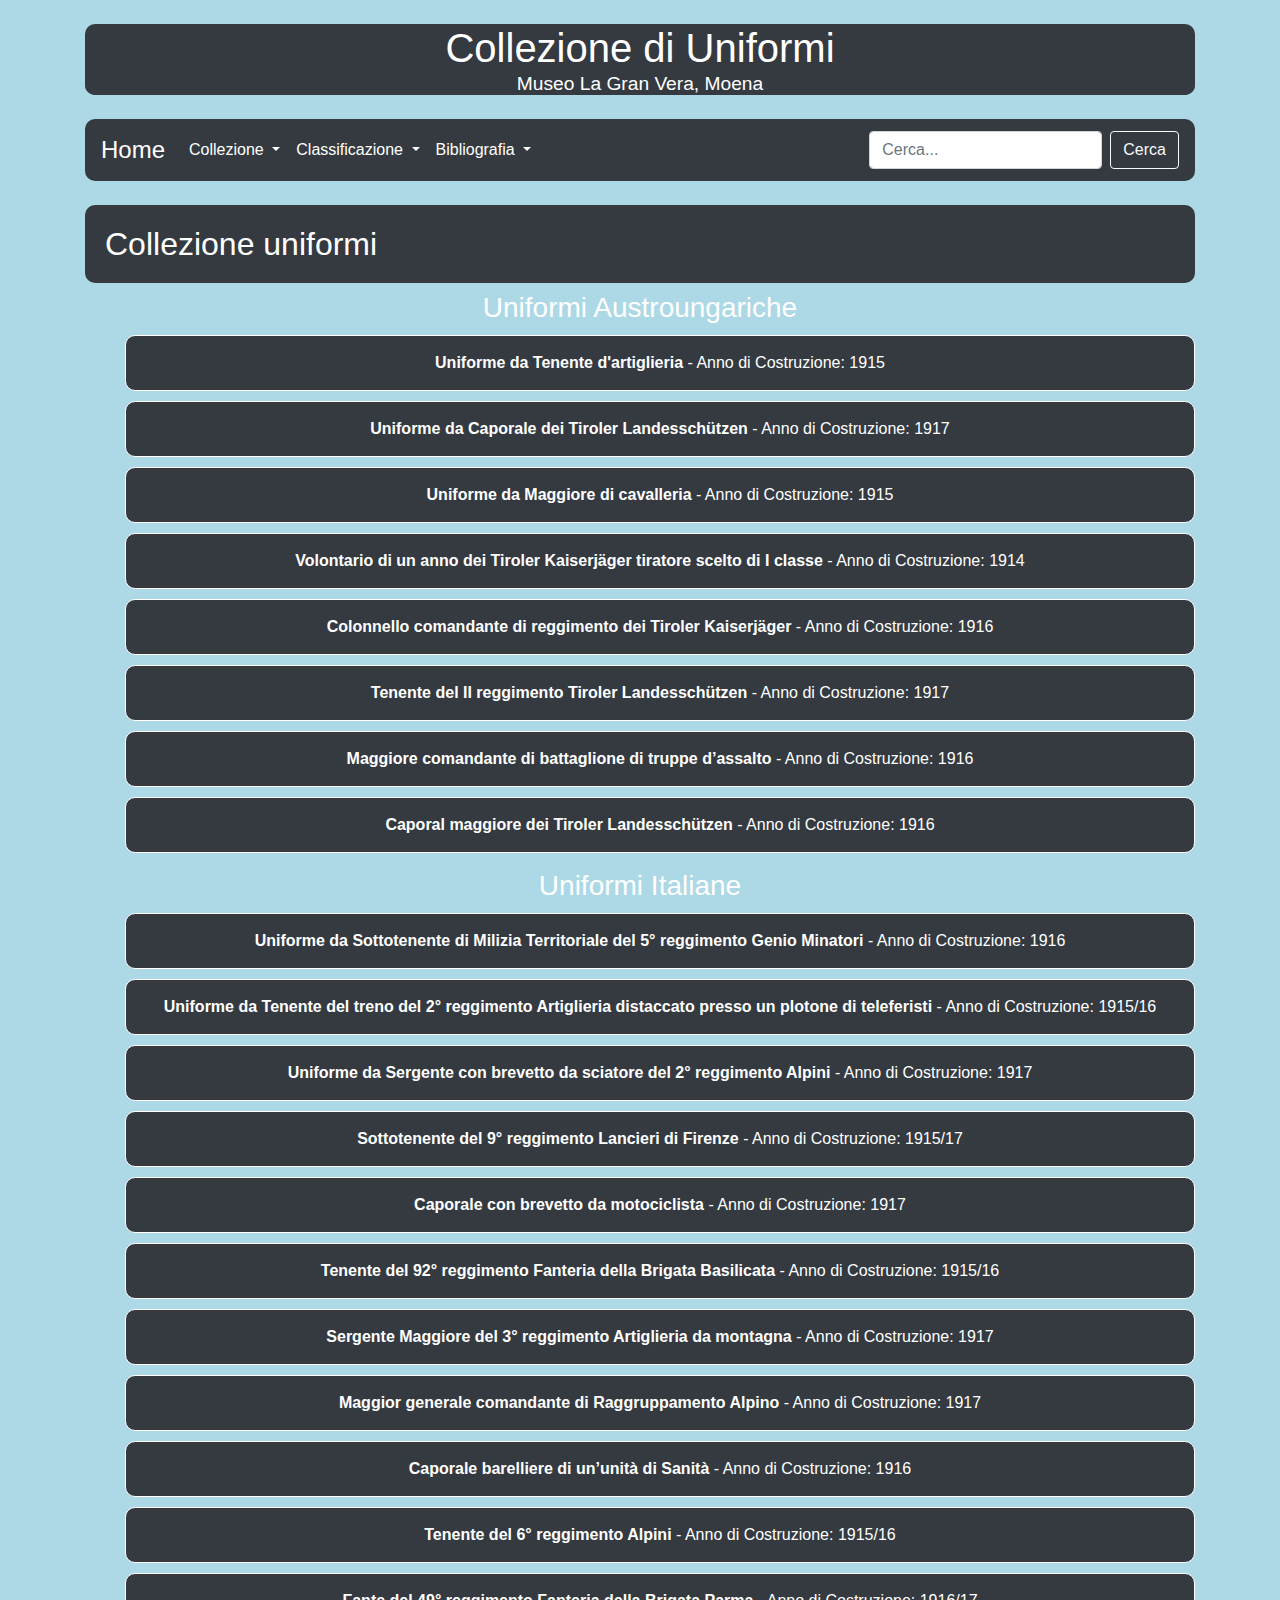
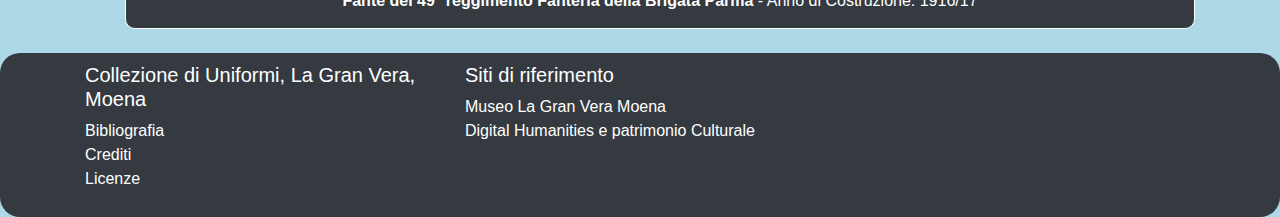
==== CollezioneGeneraleV1.html @ 40ce4dde "Update CollezioneGeneraleV1.html" ====
<CollezioneGeneraleV1 html>
<html lang="it">
<head>
    <meta charset="UTF-8">
    <meta name="viewport" content="width=device-width, initial-scale=1.0">
    <title>Collezione di Uniformi, Museo La Gran Vera, Moena</title>

    <!-- Dublin Core Metadata -->
    <meta name="DC.Title" content="Collezione di Uniformi, Museo La Gran Vera, Moena">
    <meta name="DC.Creator" content="Andrea Fava">
    <meta name="DC.Subject" content="Collezione di uniformi della prima guerra mondiale del museo La Gran Vera di Moena">
    <meta name="DC.Description" content="Sito web dedicato alla collezione di uniformi storiche del Museo La Gran Vera a Moena.">
    <meta name="DC.Publisher" content="Unibo">
    <meta name="DC.Date" content="23/06/2024">
    <meta name="DC.Type" content="Sito web">
    <meta name="DC.Format" content="HTML/CSS/JS">
    <link rel="DC.Identifier" href="https://www.nomedelsitoweb.github.io">
    <meta name="DC.Source" content="Inserisci le risorse utilizzate per la realizzazione del tuo sito web">
    <meta name="DC.Language" content="it">
    <meta name="DC.Relation" content="Archivio La Gran Vera: http://mediateca.ladintal.it/applications/webwork/site_bibliolad/media/booklet/03_ITA/index.html#page/14">
    <link rel="DC.Coverage" href="Italia, Trentino-Alto Adige, Prima Guerra Mondiale">
    <meta name="DC.Rights" content="This work is licensed under CC BY-NC 4.0 ">

    <link rel="stylesheet" href="https://stackpath.bootstrapcdn.com/bootstrap/4.5.2/css/bootstrap.min.css">
    <link rel="stylesheet" href="css/style.css">
</head>
<body>

<div class="container mt-4">
    <h1 class="text-center">Collezione di Uniformi<p class="text-center">Museo La Gran Vera, Moena</p>
</h1>

         <nav class="navbar navbar-expand-lg navbar-dark bg-dark mt-4">
        <a class="navbar-brand" href="index.html">Home</a>
        <button class="navbar-toggler" type="button" data-toggle="collapse" data-target="#navbarSupportedContent"
                aria-controls="navbarSupportedContent" aria-expanded="false" aria-label="Toggle navigation">
            <span class="navbar-toggler-icon"></span>
        </button>

        <div class="collapse navbar-collapse" id="navbarSupportedContent">
            <ul class="navbar-nav mr-auto">
                <li class="nav-item dropdown">
                    <a class="nav-link dropdown-toggle" href="#" id="collezioneDropdown" role="button"
                       data-toggle="dropdown" aria-haspopup="true" aria-expanded="false">
                        Collezione
                    </a>
                    <div class="dropdown-menu" aria-labelledby="collezioneDropdown">
                        <a class="dropdown-item" href="CollezioneGeneraleV1.html ">Uniformi Militari</a>
                    </div>
                </li>
                <li class="nav-item dropdown">
                    <a class="nav-link dropdown-toggle" href="#" id="classificazioneDropdown" role="button"
                       data-toggle="dropdown" aria-haspopup="true" aria-expanded="false">
                        Classificazione
                    </a>
                    <div class="dropdown-menu" aria-labelledby="classificazioneDropdown">
                        <a class="dropdown-item" href="#">Per Paese</a>
                        <a class="dropdown-item" href="#">Per Anno</a>
                        <a class="dropdown-item" href="#">Per Corpo</a>
                    </div>
                </li>
                <li class="nav-item dropdown">
                    <a class="nav-link dropdown-toggle" href="#" id="bibliografiaDropdown" role="button"
                       data-toggle="dropdown" aria-haspopup="true" aria-expanded="false">
                        Bibliografia
                    </a>
                    <div class="dropdown-menu" aria-labelledby="bibliografiaDropdown">
                        <a class="dropdown-item" href="#">Generale</a>
                        <a class="dropdown-item" href="#">Libri</a>
                        <a class="dropdown-item" href="#">Articoli</a>
                    </div>
                </li>
            </ul>
        <!-- Casella di ricerca -->
        <form class="form-inline my-2 my-lg-0">
            <input class="form-control mr-sm-2" type="search" placeholder="Cerca..." aria-label="Search">
            <button class="btn btn-outline-light my-2 my-sm-0" type="submit">Cerca</button>
        </form>
    </div>
</nav>
</div>

<div class="container mt-4">
    <h2>Collezione uniformi</h2>
    <h3>Uniformi Austroungariche</h3>
    <ul>
         <div class="uniform-box">
        <a href="Uniforme1V1.html">
            <strong>Uniforme da Tenente d'artiglieria</strong> - Anno di Costruzione: 1915
        </a>
    </div>
    
    <div class="uniform-box">
        <a href="#">
            <strong>Uniforme da Caporale dei Tiroler Landesschützen</strong> - Anno di Costruzione: 1917
        </a>
    </div>
    
    <div class="uniform-box">
        <a href="#">
            <strong>Uniforme da Maggiore di cavalleria</strong> - Anno di Costruzione: 1915
        </a>
    </div>

    <div class="uniform-box">
            <a href="#">
                <strong>Volontario di un anno dei Tiroler Kaiserjäger tiratore scelto di I classe</strong> - Anno di Costruzione: 1914
            </a>
        </div>

        <div class="uniform-box">
            <a href="#">
                <strong>Colonnello comandante di reggimento dei Tiroler Kaiserjäger</strong> - Anno di Costruzione: 1916
            </a>
        </div>

        <div class="uniform-box">
            <a href="#">
                <strong>Tenente del II reggimento Tiroler Landesschützen</strong> - Anno di Costruzione: 1917
            </a>
        </div>

        <div class="uniform-box">
            <a href="#">
                <strong>Maggiore comandante di battaglione di truppe d’assalto</strong> - Anno di Costruzione: 1916
            </a>
        </div>

        <div class="uniform-box">
            <a href="#">
                <strong>Caporal maggiore dei Tiroler Landesschützen</strong> - Anno di Costruzione: 1916
            </a>
        </div>

    <!-- Aggiungere altre uniformi qui -->
    </ul>
    <h3>Uniformi Italiane</h3>
    <ul>
        <div class="uniform-box">
        <a href="#">
            <strong>Uniforme da Sottotenente di Milizia Territoriale del 5° reggimento Genio Minatori</strong> - Anno di Costruzione: 1916
        </a>
        </div>
        
        <div class="uniform-box">
            <a href="#">
                <strong>Uniforme da Tenente del treno del 2° reggimento Artiglieria distaccato presso un plotone di teleferisti</strong> - Anno di Costruzione: 1915/16
            </a>
        </div>
        
        <div class="uniform-box">
            <a href="#">
                <strong>Uniforme da Sergente con brevetto da sciatore del 2° reggimento Alpini</strong> - Anno di Costruzione: 1917
            </a>
        </div>

        <div class="uniform-box">
            <a href="#">
                <strong>Sottotenente del 9° reggimento Lancieri di Firenze</strong> - Anno di Costruzione: 1915/17
            </a>
        </div>
        
        <div class="uniform-box">
            <a href="#">
                <strong>Caporale con brevetto da motociclista</strong> - Anno di Costruzione: 1917
            </a>
        </div>
        
        <div class="uniform-box">
            <a href="#">
                <strong>Tenente del 92° reggimento Fanteria della Brigata Basilicata</strong> - Anno di Costruzione: 1915/16
            </a>
        </div>

        <div class="uniform-box">
            <a href="#">
                <strong>Sergente Maggiore del 3° reggimento Artiglieria da montagna</strong> - Anno di Costruzione: 1917
            </a>
        </div>

        <div class="uniform-box">
            <a href="#">
                <strong>Maggior generale comandante di Raggruppamento Alpino</strong> - Anno di Costruzione: 1917
            </a>
        </div>

        <div class="uniform-box">
            <a href="#">
                <strong>Caporale barelliere di un’unità di Sanità</strong> - Anno di Costruzione: 1916
            </a>
        </div>

        <div class="uniform-box">
            <a href="#">
                <strong>Tenente del 6° reggimento Alpini </strong> - Anno di Costruzione: 1915/16
            </a>
        </div>

        <div class="uniform-box">
            <a href="#">
                <strong>Fante del 49° reggimento Fanteria della Brigata Parma</strong> - Anno di Costruzione: 1916/17
            </a>
        </div>

    </ul>
</div>

<footer class="footer bg-dark text-white mt-4">
    <div class="container">
        <div class="row">
            <div class="col-md-4">
                <h5>Collezione di Uniformi, La Gran Vera, Moena</h5>
                <ul class="list-unstyled">
                    <li><a href="#">Bibliografia</a></li>
                    <li><a href="#">Crediti</a></li>
                    <li><a href="#">Licenze</li>                    
                </ul>
            </div>
            <div class="col-md-4">
                <h5>Siti di riferimento</h5>
                <ul class="list-unstyled">
                <li><a href="https://www.granvera.it/">Museo La Gran Vera Moena</a></li>
                <li><a href="https://www.unibo.it/it/studiare/dottorati-master-specializzazioni-e-altra-formazione/insegnamenti/insegnamento/2023/423307">Digital Humanities e patrimonio Culturale</li>
            </div>
        </div>
    </div>
</footer>

<script src="https://code.jquery.com/jquery-3.5.1.slim.min.js"></script>
<script src="https://cdn.jsdelivr.net/npm/popper.js@1.16.1/dist/umd/popper.min.js"></script>
<script src="https://stackpath.bootstrapcdn.com/bootstrap/4.5.2/js/bootstrap.min.js"></script>
</body>
</html>
---- css/style.css ----
/* Stile per il body */
body {
    background-color: #add8e6;
    color: #fff;
}

/* Stile per il contenitore principale */
.container {
    text-align: center;
}

/* Stile per il titolo */
h1 {
    font-size: 2.5rem;
    background-color: #343a40;
    border-radius: 10px;
}

/* Stile per il paragrafo */
.text-center p {
    font-size: 1.2rem;
    background-color: #343a40;
    border-radius: 10px;
}

/*stile navbar*/
.navbar {
    border-radius: 10px;
}

/* Stile per le icone di navigazione */
.navbar-dark .navbar-nav .nav-link {
    color: #fff;
}

/* Stile per i dropdown della navbar */
.dropdown-menu {
    background-color: #343a40;
}

/* Stile per gli item dei dropdown */
.dropdown-item {
    color: #fff;
}

/* Stile per il navbar brand */
.navbar-brand {
    font-size: 1.5rem;
}
/* Stile per lo slideshow */
#slideshow {
    margin-top: 20px;
    margin-bottom: 20px; /* Margine sotto lo slideshow */
}

/* Stile per i controlli dello slideshow */
.carousel-control-prev, .carousel-control-next {
    width: auto;
    color: #fff;
}

/* Stile per l'icona dei controlli dello slideshow */
.carousel-control-prev-icon, .carousel-control-next-icon {
    background-color: rgba(0, 0, 0, 0.5);
    border-radius: 5px;
}

/* Stile per le immagini nello slideshow */
.carousel-item img {
    height: 900px;
    max-width: 100%;
    object-fit: cover; /* Mantieni le proporzioni e taglia le immagini per adattarle al contenitore */
}

/* Stile per la casella di testo per l'introduzione */
.introduction-box {
    background-color: #343a40;
    color: #fff;
    padding: 20px;
    border-radius: 10px;
    margin-bottom: 20px; /* Margine sotto la casella di testo */
}
/* Stile per il pulsante dello slideshow */
.btn-primary {
    background-color: #343a40;
    border: 1px solid #fff;
    border-radius: 10px;
}
/*stile per i box dell'elenco delle uniformi */
 .uniform-box {
    background-color: #343a40;
    border: 1px solid #fff;
    padding: 15px;
    margin: 10px 0;
    transition: background-color 0.3s ease;
    border-radius: 10px;
}
.uniform-box:hover {
    background-color: #f0f0f0;
}
.uniform-box a {
    text-decoration: none;
    color: #fff;
}
.uniform-box a:hover {
    text-decoration: underline;
    color: #343a40 ;
}
/*stile per la casella di descrizione dell'uniforme */
.col-md-6 ul, h2 {
    text-align: left;
    background-color: #343a40;
    border-radius: 10px;
    padding: 20px;
}
/*stile per i pulsanti con i file sotto le immagini e descrizioni*/
.button-group {
    margin-top: 20px;
    text-align: center;
}
.button-group .btn {
    margin: 5px;
}
.btn-primary, .btn-secondary, .btn-success {
    background-color: #343a40;
    border-color: #fff;
}
.btn-primary:hover, .btn-secondary:hover, .btn-success:hover {
    background-color: #808080;
    border-color: #fff;
}

/*Stile grafico*/
.chart_div {
    box-align: center;
    width: 700px; 
    height: 500px;
}

/*stile footer */
.footer {
    padding:10px;
    border-radius: 20px;
}
.footer ul, h5 {
    text-align: left;
}
.footer a {
    color: #fff;
}
.footer a:hover {
    color: #add8e6;
}
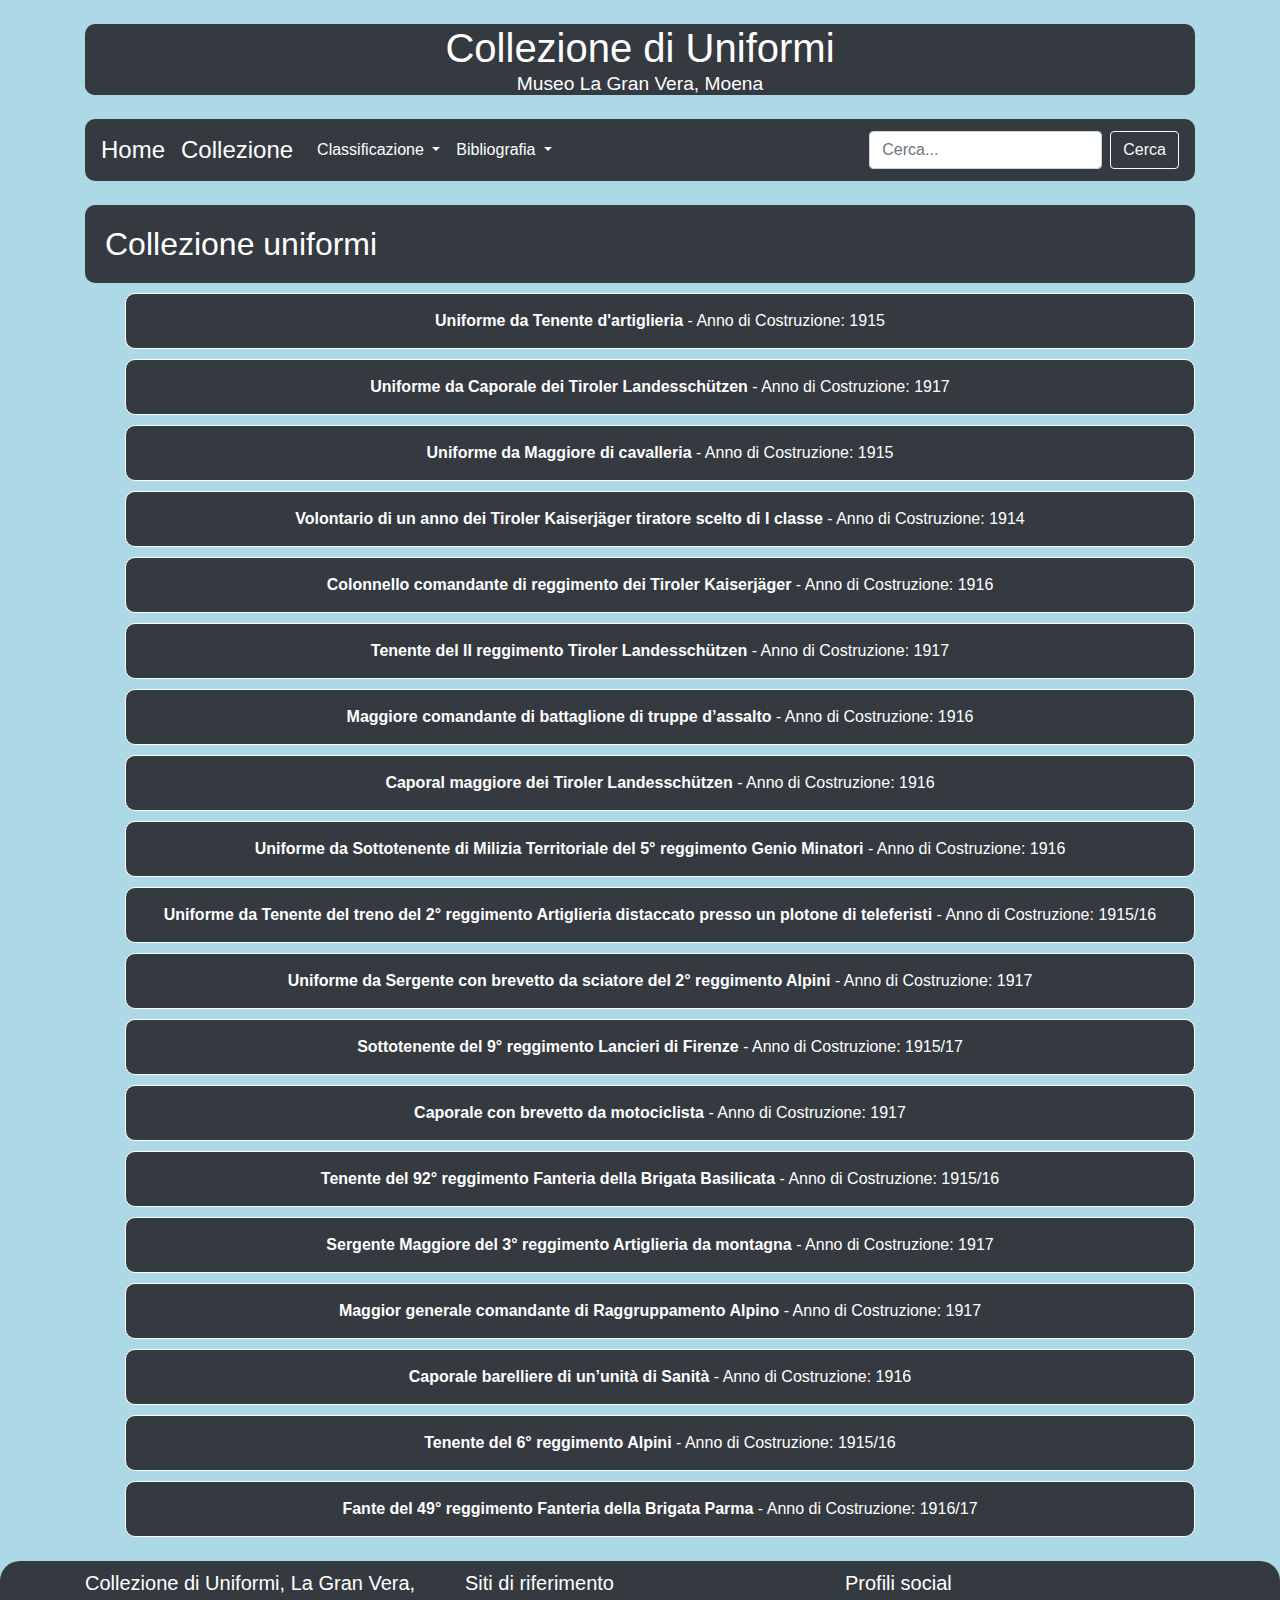
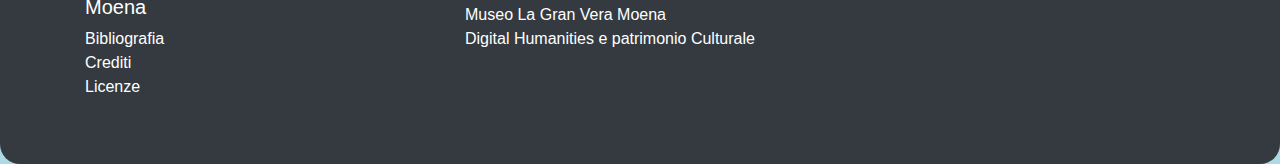
==== commit a579ccc6: "Update CollezioneGeneraleV1.html" ====
--- a/CollezioneGeneraleV1.html
+++ b/CollezioneGeneraleV1.html
@@ -32,6 +32,7 @@
 
          <nav class="navbar navbar-expand-lg navbar-dark bg-dark mt-4">
         <a class="navbar-brand" href="index.html">Home</a>
+        <a class="navbar-brand" href="CollezioneGeneraleV1.html">Collezione</a>
         <button class="navbar-toggler" type="button" data-toggle="collapse" data-target="#navbarSupportedContent"
                 aria-controls="navbarSupportedContent" aria-expanded="false" aria-label="Toggle navigation">
             <span class="navbar-toggler-icon"></span>
@@ -39,15 +40,6 @@
 
         <div class="collapse navbar-collapse" id="navbarSupportedContent">
             <ul class="navbar-nav mr-auto">
-                <li class="nav-item dropdown">
-                    <a class="nav-link dropdown-toggle" href="#" id="collezioneDropdown" role="button"
-                       data-toggle="dropdown" aria-haspopup="true" aria-expanded="false">
-                        Collezione
-                    </a>
-                    <div class="dropdown-menu" aria-labelledby="collezioneDropdown">
-                        <a class="dropdown-item" href="CollezioneGeneraleV1.html ">Uniformi Militari</a>
-                    </div>
-                </li>
                 <li class="nav-item dropdown">
                     <a class="nav-link dropdown-toggle" href="#" id="classificazioneDropdown" role="button"
                        data-toggle="dropdown" aria-haspopup="true" aria-expanded="false">
@@ -82,9 +74,8 @@
 
 <div class="container mt-4">
     <h2>Collezione uniformi</h2>
-    <h3>Uniformi Austroungariche</h3>
     <ul>
-         <div class="uniform-box">
+    <div class="uniform-box">
         <a href="Uniforme1V1.html">
             <strong>Uniforme da Tenente d'artiglieria</strong> - Anno di Costruzione: 1915
         </a>
@@ -132,10 +123,6 @@
             </a>
         </div>
 
-    <!-- Aggiungere altre uniformi qui -->
-    </ul>
-    <h3>Uniformi Italiane</h3>
-    <ul>
         <div class="uniform-box">
         <a href="#">
             <strong>Uniforme da Sottotenente di Milizia Territoriale del 5° reggimento Genio Minatori</strong> - Anno di Costruzione: 1916
@@ -221,6 +208,15 @@
                 <ul class="list-unstyled">
                 <li><a href="https://www.granvera.it/">Museo La Gran Vera Moena</a></li>
                 <li><a href="https://www.unibo.it/it/studiare/dottorati-master-specializzazioni-e-altra-formazione/insegnamenti/insegnamento/2023/423307">Digital Humanities e patrimonio Culturale</li>
+                </ul>
+            </div>
+            <div class="col-md-4">
+                <h5>Profili social</h5>
+                <ul class="list-unstyled">
+                <li></li><a href="#" class="fa fa-facebook"></a></li>
+                <li></li><a href="#" class="fa fa-instagram"></a></li>
+                <li></li><a href="#" class="fa fa-Tripadvisor"></a></li>
+                </ul>
             </div>
         </div>
     </div>
--- a/css/style.css
+++ b/css/style.css
@@ -151,3 +151,16 @@
 .footer a:hover {
     color: #add8e6;
 }
+/*Stile caselle social*/
+.fa {
+  padding: 20px;
+  font-size: 30px;
+  width: 30px;
+  text-align: center;
+  text-decoration: none;
+  border-radius: 20px;
+}
+.fa:hover {
+  opacity: 0.7;
+}
+
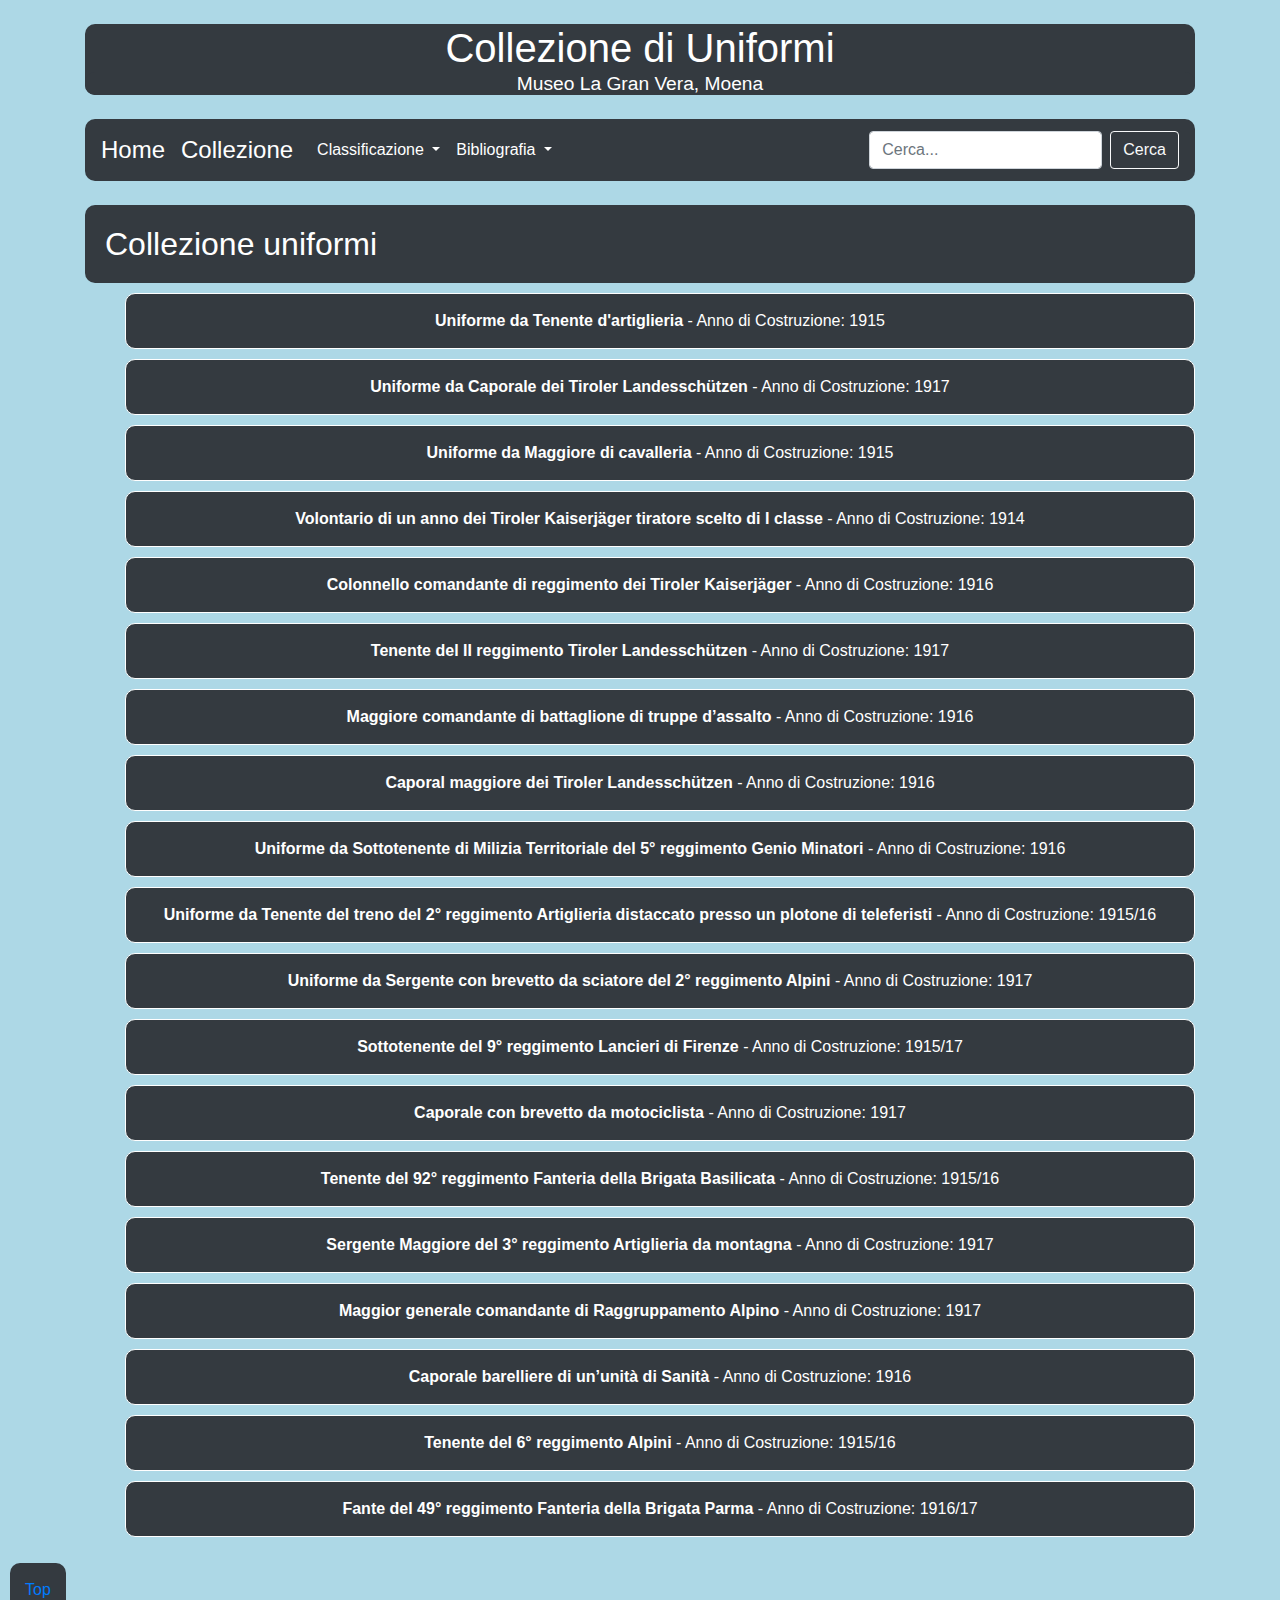
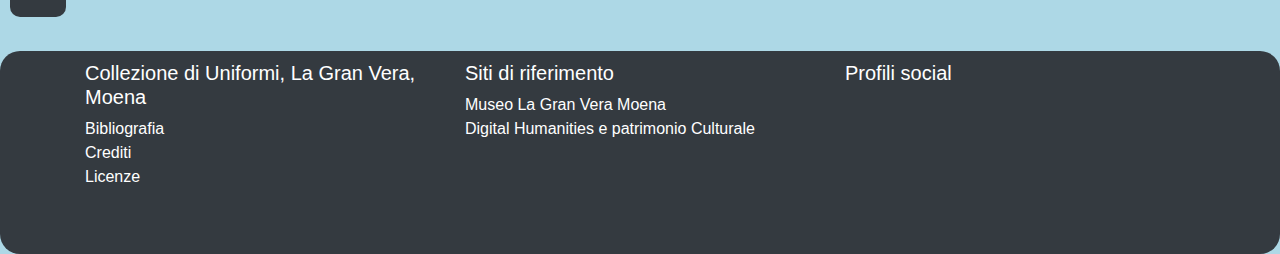
==== commit 1c4c0686: "Update CollezioneGeneraleV1.html" ====
--- a/CollezioneGeneraleV1.html
+++ b/CollezioneGeneraleV1.html
@@ -46,7 +46,7 @@
                         Classificazione
                     </a>
                     <div class="dropdown-menu" aria-labelledby="classificazioneDropdown">
-                        <a class="dropdown-item" href="#">Per Paese</a>
+                        <a class="dropdown-item" href="CollezionePerNazioni.html">Per Paese</a>
                         <a class="dropdown-item" href="#">Per Anno</a>
                         <a class="dropdown-item" href="#">Per Corpo</a>
                     </div>
@@ -191,7 +191,7 @@
 
     </ul>
 </div>
-
+ <button  onclick="topFunction()" class="btn-top" title="Go to top"><a href="#Top" >Top</a></button>
 <footer class="footer bg-dark text-white mt-4">
     <div class="container">
         <div class="row">
--- a/css/style.css
+++ b/css/style.css
@@ -151,6 +151,21 @@
 .footer a:hover {
     color: #add8e6;
 }
+/*stile per scroll to top*/
+.btn-top {
+    margin: 10px;
+    border: 10px; 
+    outline: none; 
+    background-color: #343a40;
+    color: #fff;
+    padding: 15px; 
+    border-radius: 10px; 
+}
+
+.btn-top:hover {
+    background-color: #fff;
+    border-color: #343a40;
+}
 /*Stile caselle social*/
 .fa {
   padding: 20px;
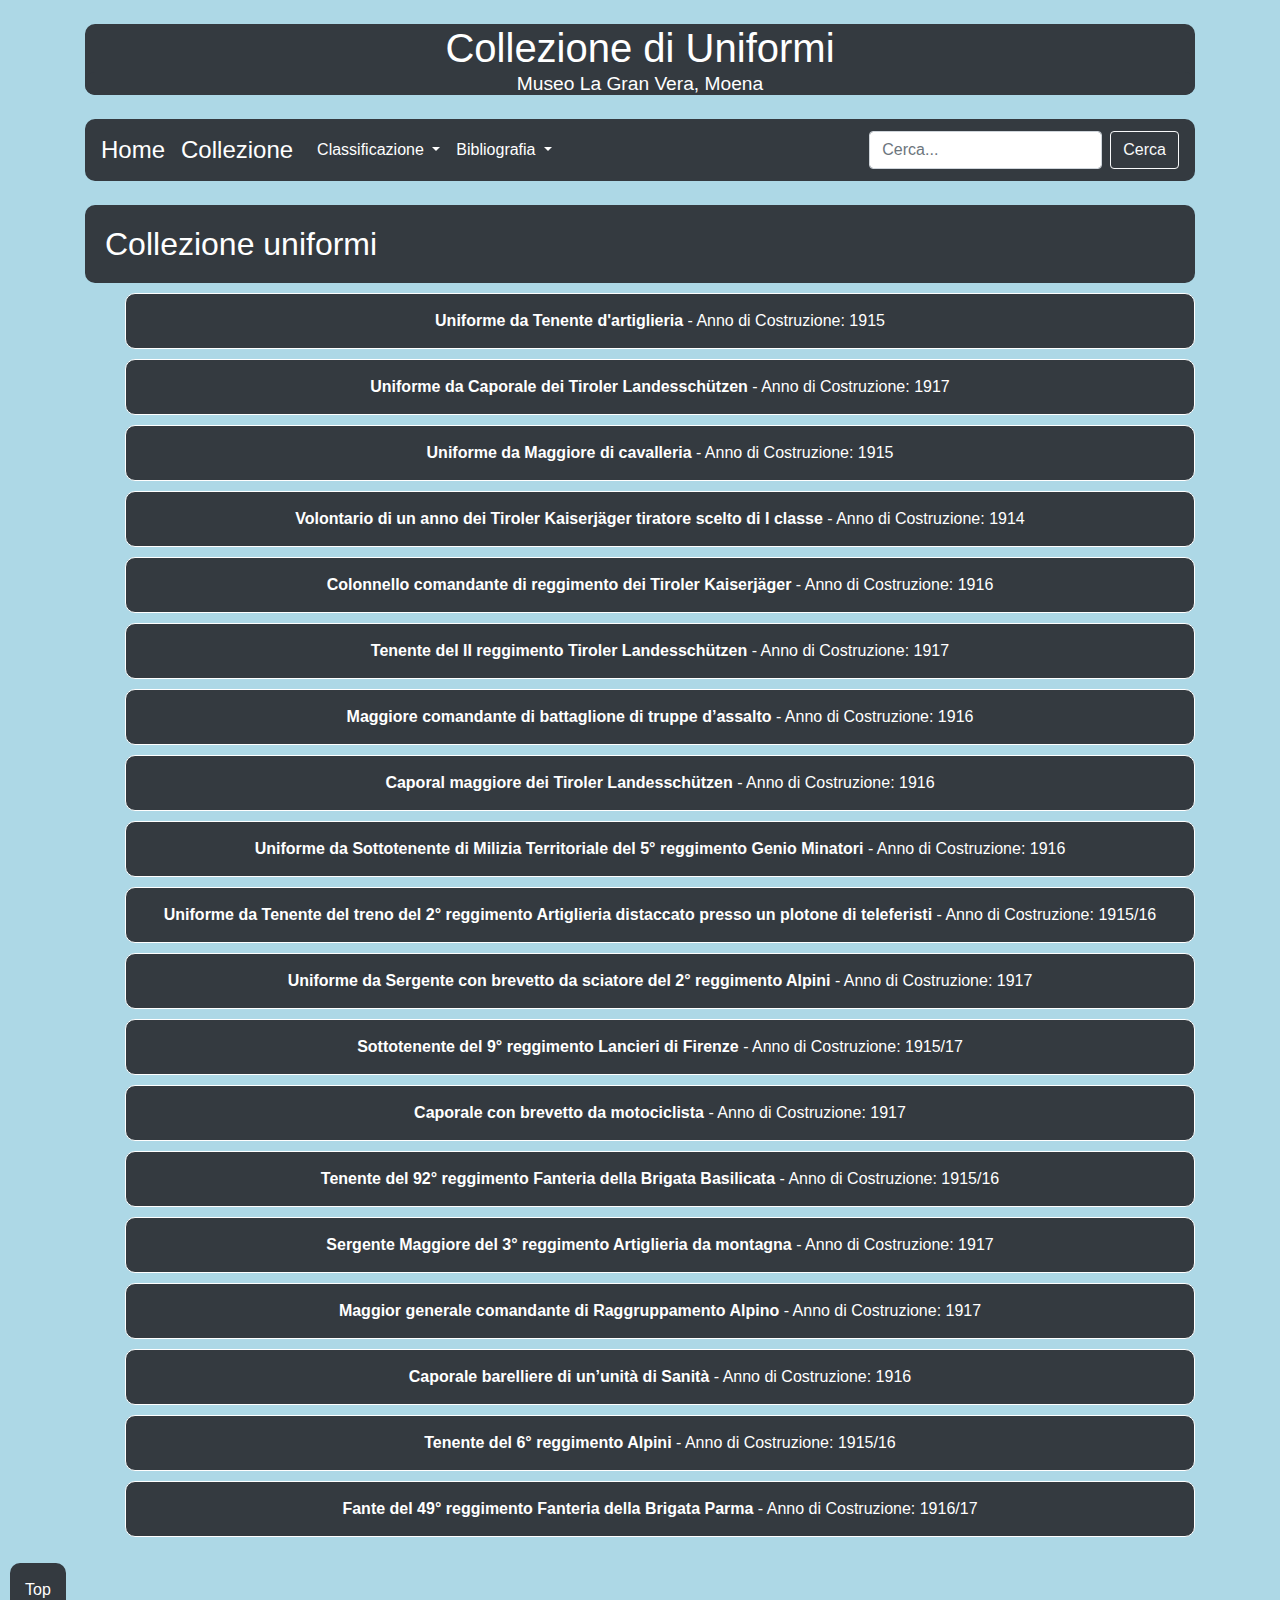
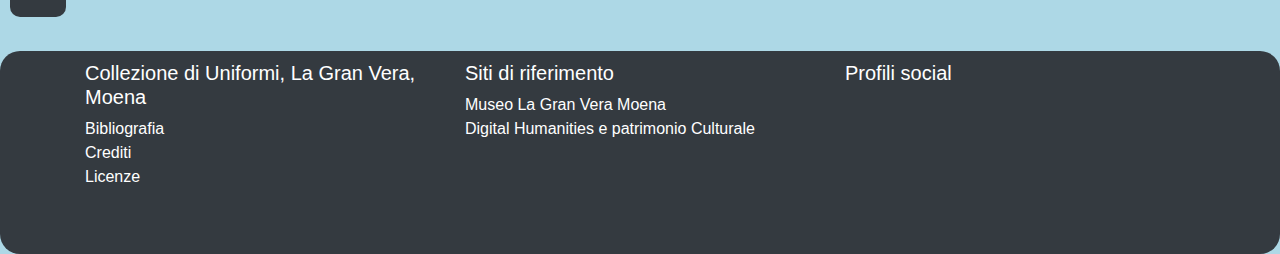
==== commit aa73ad2f: "Update CollezioneGeneraleV1.html" ====
--- a/CollezioneGeneraleV1.html
+++ b/CollezioneGeneraleV1.html
@@ -191,7 +191,9 @@
 
     </ul>
 </div>
- <button  onclick="topFunction()" class="btn-top" title="Go to top"><a href="#Top" >Top</a></button>
+<div class="scroll-top">
+    <a href="#Top" ><button  onclick="topFunction()" class="btn-top" title="Go to top">Top</button></a>
+</div>
 <footer class="footer bg-dark text-white mt-4">
     <div class="container">
         <div class="row">
--- a/css/style.css
+++ b/css/style.css
@@ -165,6 +165,7 @@
 .btn-top:hover {
     background-color: #fff;
     border-color: #343a40;
+    color: #343a40;
 }
 /*Stile caselle social*/
 .fa {
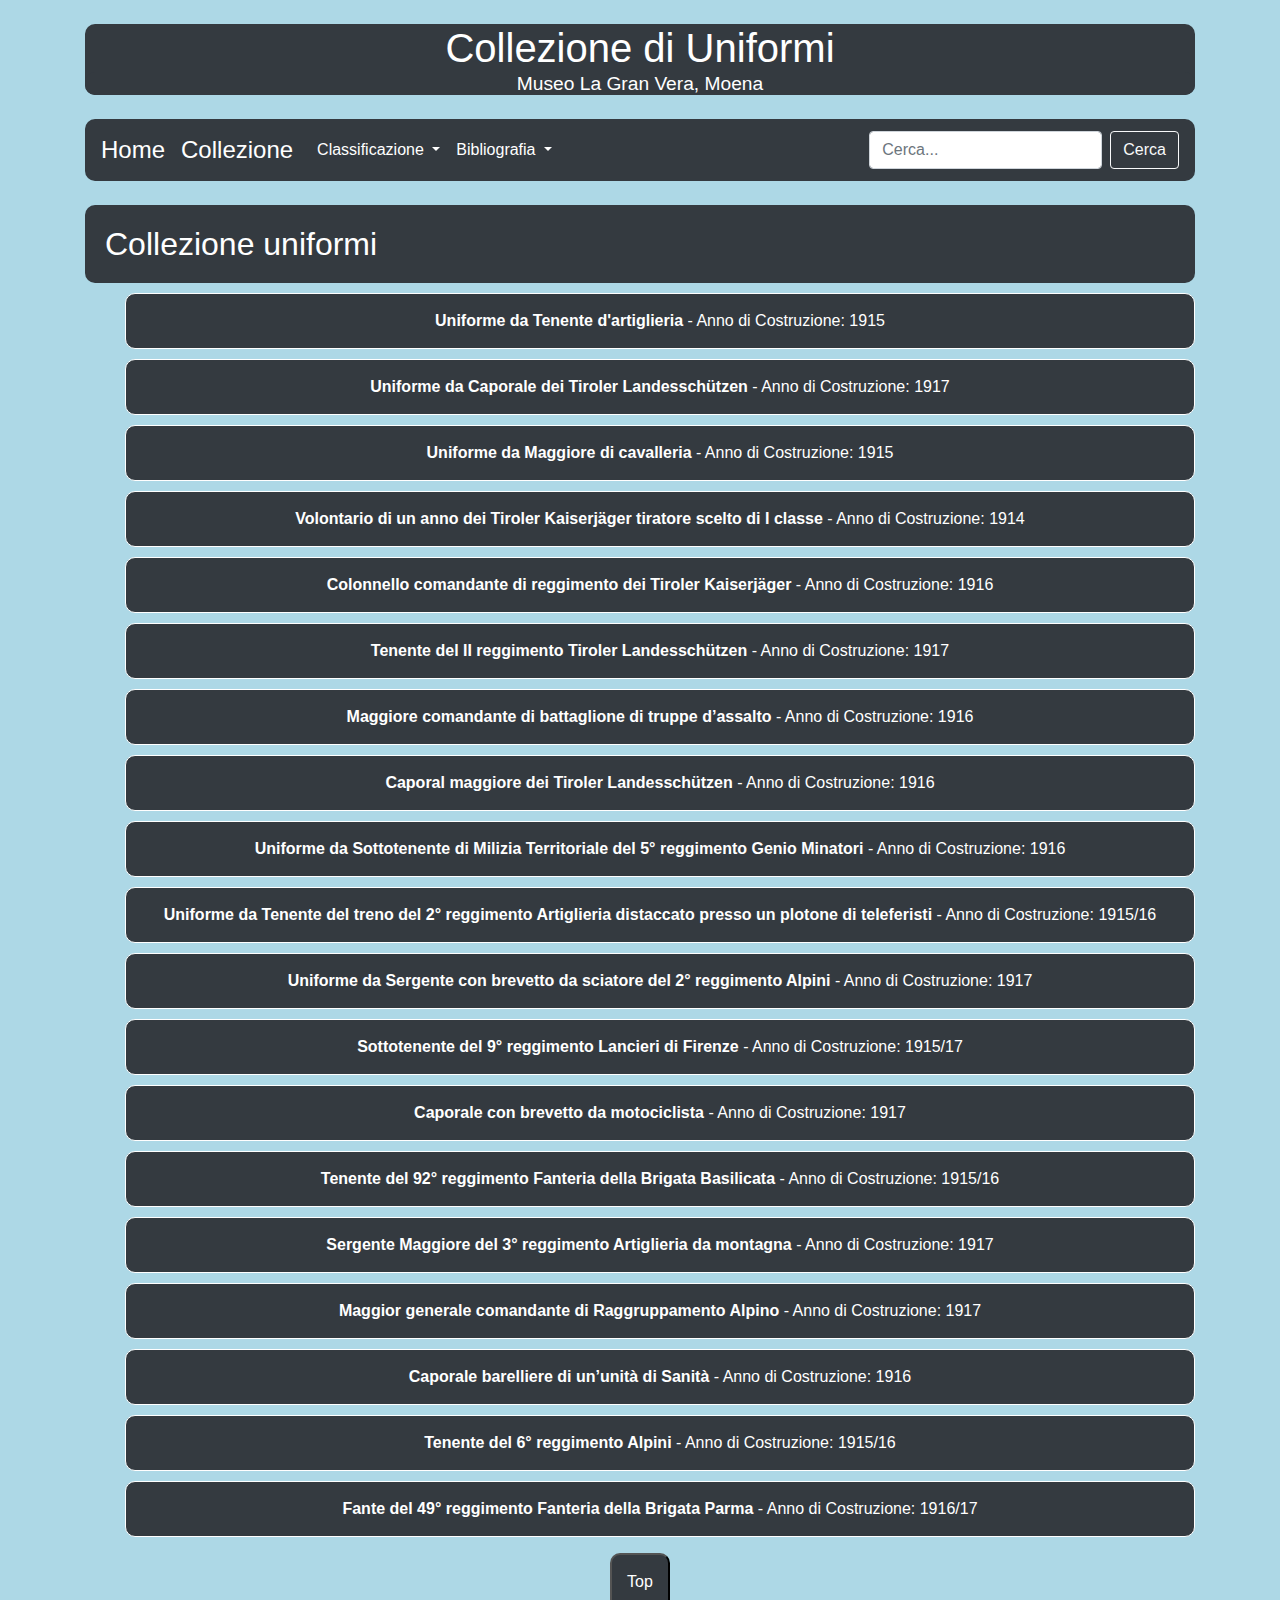
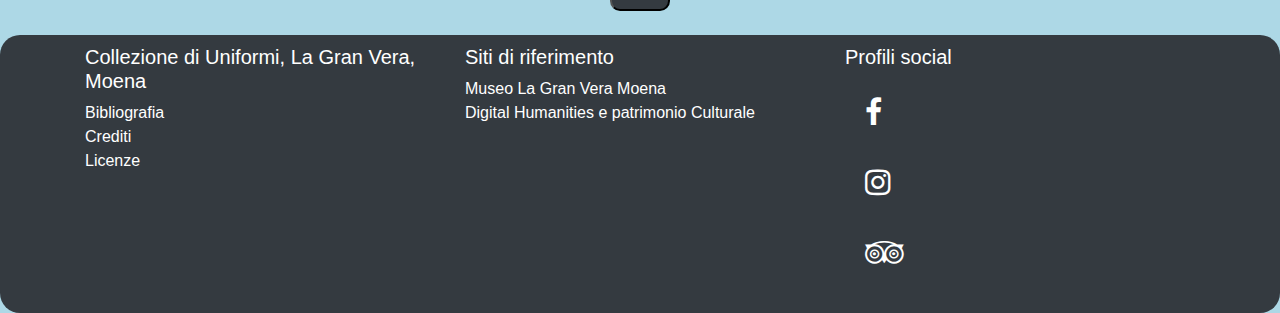
==== commit 732d14f8: "Update CollezioneGeneraleV1.html" ====
--- a/CollezioneGeneraleV1.html
+++ b/CollezioneGeneraleV1.html
@@ -21,6 +21,7 @@
     <link rel="DC.Coverage" href="Italia, Trentino-Alto Adige, Prima Guerra Mondiale">
     <meta name="DC.Rights" content="This work is licensed under CC BY-NC 4.0 ">
 
+    <link rel="stylesheet" href="https://cdnjs.cloudflare.com/ajax/libs/font-awesome/4.7.0/css/font-awesome.min.css">
     <link rel="stylesheet" href="https://stackpath.bootstrapcdn.com/bootstrap/4.5.2/css/bootstrap.min.css">
     <link rel="stylesheet" href="css/style.css">
 </head>
--- a/css/style.css
+++ b/css/style.css
@@ -153,8 +153,6 @@
 }
 /*stile per scroll to top*/
 .btn-top {
-    margin: 10px;
-    border: 10px; 
     outline: none; 
     background-color: #343a40;
     color: #fff;
@@ -167,6 +165,12 @@
     border-color: #343a40;
     color: #343a40;
 }
+
+.scroll-top {
+    display: flex;
+    justify-content: center;
+}
+
 /*Stile caselle social*/
 .fa {
   padding: 20px;
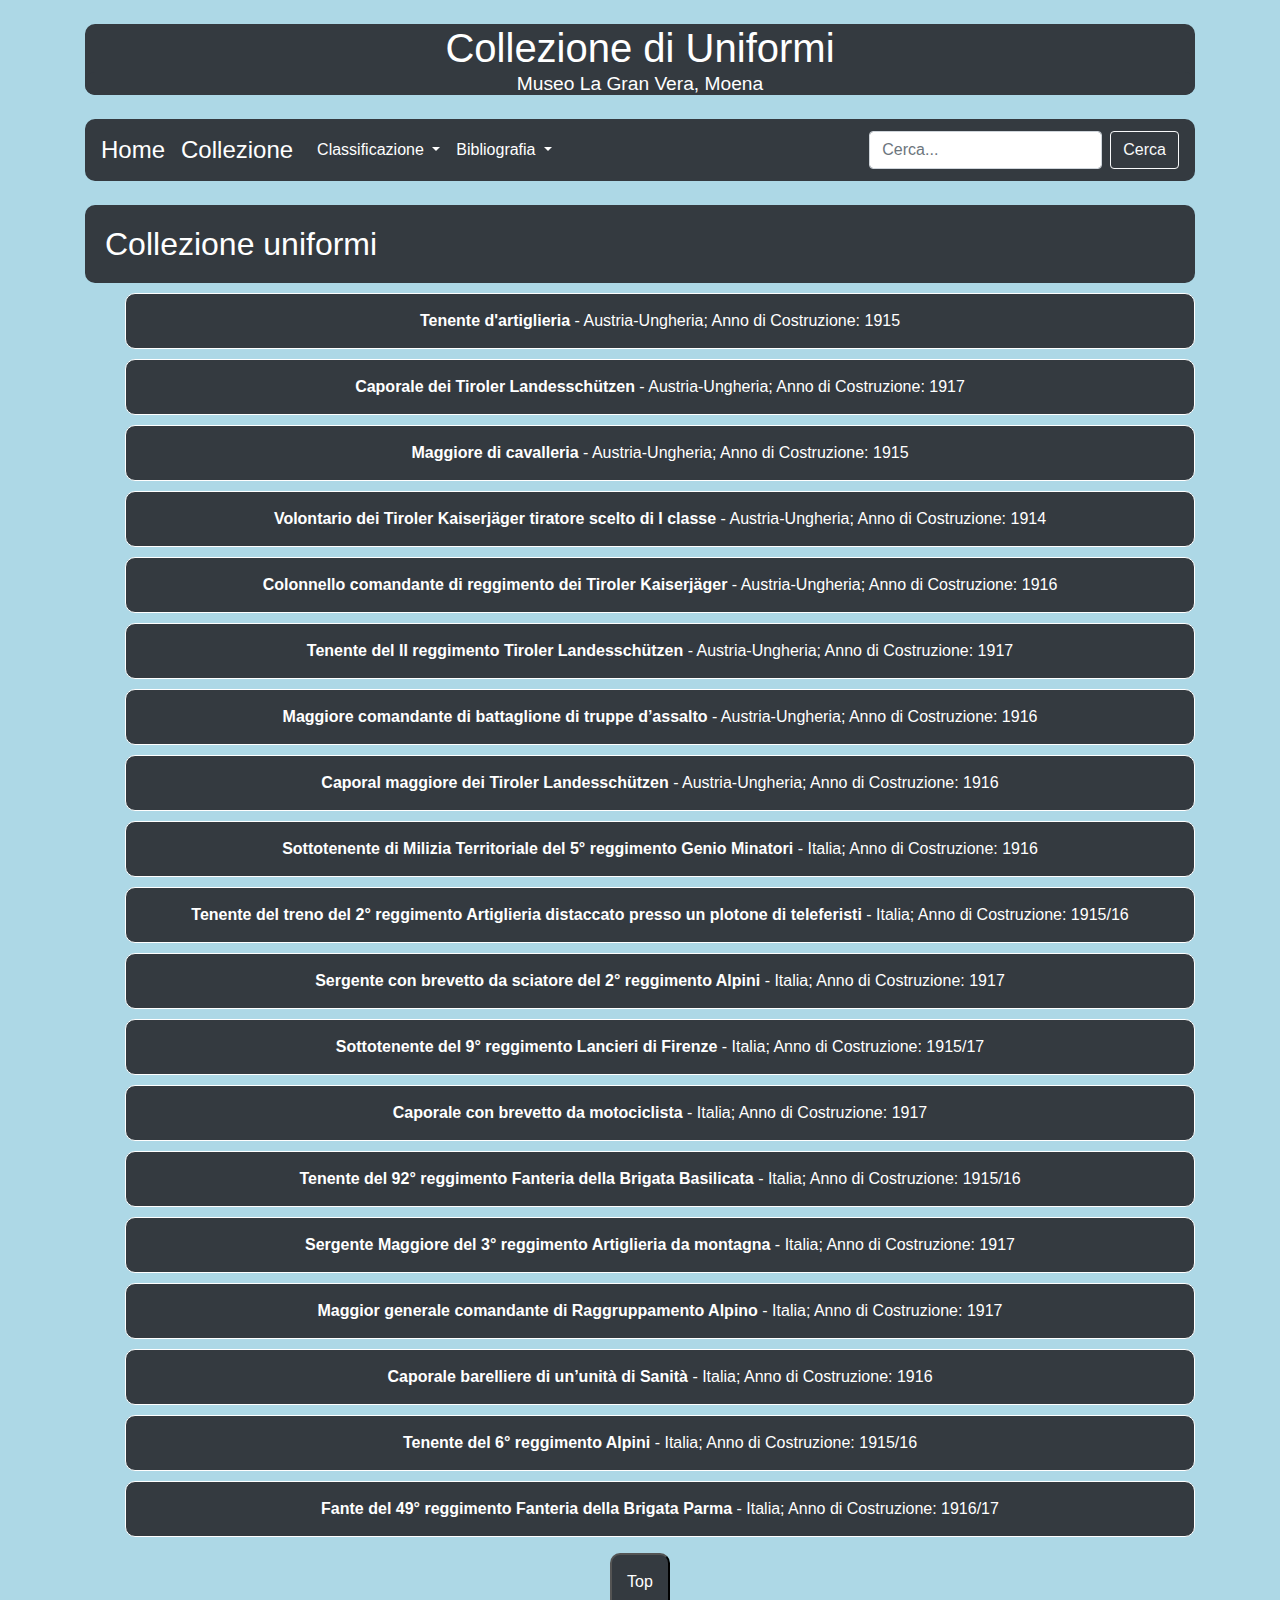
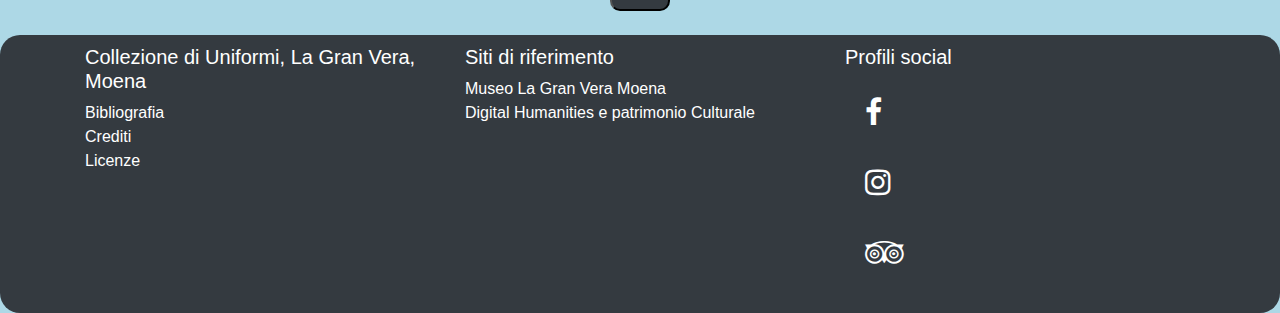
==== commit 0de49781: "Update CollezioneGeneraleV1.html" ====
--- a/CollezioneGeneraleV1.html
+++ b/CollezioneGeneraleV1.html
@@ -78,115 +78,115 @@
     <ul>
     <div class="uniform-box">
         <a href="Uniforme1V1.html">
-            <strong>Uniforme da Tenente d'artiglieria</strong> - Anno di Costruzione: 1915
+            <strong>Tenente d'artiglieria</strong> - Austria-Ungheria; Anno di Costruzione: 1915
         </a>
     </div>
     
     <div class="uniform-box">
         <a href="#">
-            <strong>Uniforme da Caporale dei Tiroler Landesschützen</strong> - Anno di Costruzione: 1917
+            <strong>Caporale dei Tiroler Landesschützen</strong> - Austria-Ungheria; Anno di Costruzione: 1917
         </a>
     </div>
     
     <div class="uniform-box">
         <a href="#">
-            <strong>Uniforme da Maggiore di cavalleria</strong> - Anno di Costruzione: 1915
-        </a>
-    </div>
-
-    <div class="uniform-box">
-            <a href="#">
-                <strong>Volontario di un anno dei Tiroler Kaiserjäger tiratore scelto di I classe</strong> - Anno di Costruzione: 1914
-            </a>
-        </div>
-
-        <div class="uniform-box">
-            <a href="#">
-                <strong>Colonnello comandante di reggimento dei Tiroler Kaiserjäger</strong> - Anno di Costruzione: 1916
-            </a>
-        </div>
-
-        <div class="uniform-box">
-            <a href="#">
-                <strong>Tenente del II reggimento Tiroler Landesschützen</strong> - Anno di Costruzione: 1917
-            </a>
-        </div>
-
-        <div class="uniform-box">
-            <a href="#">
-                <strong>Maggiore comandante di battaglione di truppe d’assalto</strong> - Anno di Costruzione: 1916
-            </a>
-        </div>
-
-        <div class="uniform-box">
-            <a href="#">
-                <strong>Caporal maggiore dei Tiroler Landesschützen</strong> - Anno di Costruzione: 1916
+            <strong>Maggiore di cavalleria</strong> - Austria-Ungheria; Anno di Costruzione: 1915
+        </a>
+    </div>
+
+    <div class="uniform-box">
+            <a href="#">
+                <strong>Volontario dei Tiroler Kaiserjäger tiratore scelto di I classe</strong> - Austria-Ungheria; Anno di Costruzione: 1914
+            </a>
+        </div>
+
+        <div class="uniform-box">
+            <a href="#">
+                <strong>Colonnello comandante di reggimento dei Tiroler Kaiserjäger</strong> - Austria-Ungheria; Anno di Costruzione: 1916
+            </a>
+        </div>
+
+        <div class="uniform-box">
+            <a href="#">
+                <strong>Tenente del II reggimento Tiroler Landesschützen</strong> - Austria-Ungheria; Anno di Costruzione: 1917
+            </a>
+        </div>
+
+        <div class="uniform-box">
+            <a href="#">
+                <strong>Maggiore comandante di battaglione di truppe d’assalto</strong> - Austria-Ungheria; Anno di Costruzione: 1916
+            </a>
+        </div>
+
+        <div class="uniform-box">
+            <a href="#">
+                <strong>Caporal maggiore dei Tiroler Landesschützen</strong> - Austria-Ungheria; Anno di Costruzione: 1916
             </a>
         </div>
 
         <div class="uniform-box">
         <a href="#">
-            <strong>Uniforme da Sottotenente di Milizia Territoriale del 5° reggimento Genio Minatori</strong> - Anno di Costruzione: 1916
-        </a>
-        </div>
-        
-        <div class="uniform-box">
-            <a href="#">
-                <strong>Uniforme da Tenente del treno del 2° reggimento Artiglieria distaccato presso un plotone di teleferisti</strong> - Anno di Costruzione: 1915/16
-            </a>
-        </div>
-        
-        <div class="uniform-box">
-            <a href="#">
-                <strong>Uniforme da Sergente con brevetto da sciatore del 2° reggimento Alpini</strong> - Anno di Costruzione: 1917
-            </a>
-        </div>
-
-        <div class="uniform-box">
-            <a href="#">
-                <strong>Sottotenente del 9° reggimento Lancieri di Firenze</strong> - Anno di Costruzione: 1915/17
-            </a>
-        </div>
-        
-        <div class="uniform-box">
-            <a href="#">
-                <strong>Caporale con brevetto da motociclista</strong> - Anno di Costruzione: 1917
-            </a>
-        </div>
-        
-        <div class="uniform-box">
-            <a href="#">
-                <strong>Tenente del 92° reggimento Fanteria della Brigata Basilicata</strong> - Anno di Costruzione: 1915/16
-            </a>
-        </div>
-
-        <div class="uniform-box">
-            <a href="#">
-                <strong>Sergente Maggiore del 3° reggimento Artiglieria da montagna</strong> - Anno di Costruzione: 1917
-            </a>
-        </div>
-
-        <div class="uniform-box">
-            <a href="#">
-                <strong>Maggior generale comandante di Raggruppamento Alpino</strong> - Anno di Costruzione: 1917
-            </a>
-        </div>
-
-        <div class="uniform-box">
-            <a href="#">
-                <strong>Caporale barelliere di un’unità di Sanità</strong> - Anno di Costruzione: 1916
-            </a>
-        </div>
-
-        <div class="uniform-box">
-            <a href="#">
-                <strong>Tenente del 6° reggimento Alpini </strong> - Anno di Costruzione: 1915/16
-            </a>
-        </div>
-
-        <div class="uniform-box">
-            <a href="#">
-                <strong>Fante del 49° reggimento Fanteria della Brigata Parma</strong> - Anno di Costruzione: 1916/17
+            <strong>Sottotenente di Milizia Territoriale del 5° reggimento Genio Minatori</strong> - Italia; Anno di Costruzione: 1916
+        </a>
+        </div>
+        
+        <div class="uniform-box">
+            <a href="#">
+                <strong>Tenente del treno del 2° reggimento Artiglieria distaccato presso un plotone di teleferisti</strong> - Italia; Anno di Costruzione: 1915/16
+            </a>
+        </div>
+        
+        <div class="uniform-box">
+            <a href="#">
+                <strong>Sergente con brevetto da sciatore del 2° reggimento Alpini</strong> - Italia; Anno di Costruzione: 1917
+            </a>
+        </div>
+
+        <div class="uniform-box">
+            <a href="#">
+                <strong>Sottotenente del 9° reggimento Lancieri di Firenze</strong> - Italia; Anno di Costruzione: 1915/17
+            </a>
+        </div>
+        
+        <div class="uniform-box">
+            <a href="#">
+                <strong>Caporale con brevetto da motociclista</strong> - Italia; Anno di Costruzione: 1917
+            </a>
+        </div>
+        
+        <div class="uniform-box">
+            <a href="#">
+                <strong>Tenente del 92° reggimento Fanteria della Brigata Basilicata</strong> - Italia; Anno di Costruzione: 1915/16
+            </a>
+        </div>
+
+        <div class="uniform-box">
+            <a href="#">
+                <strong>Sergente Maggiore del 3° reggimento Artiglieria da montagna</strong> - Italia; Anno di Costruzione: 1917
+            </a>
+        </div>
+
+        <div class="uniform-box">
+            <a href="#">
+                <strong>Maggior generale comandante di Raggruppamento Alpino</strong> - Italia; Anno di Costruzione: 1917
+            </a>
+        </div>
+
+        <div class="uniform-box">
+            <a href="#">
+                <strong>Caporale barelliere di un’unità di Sanità</strong> - Italia; Anno di Costruzione: 1916
+            </a>
+        </div>
+
+        <div class="uniform-box">
+            <a href="#">
+                <strong>Tenente del 6° reggimento Alpini </strong> - Italia; Anno di Costruzione: 1915/16
+            </a>
+        </div>
+
+        <div class="uniform-box">
+            <a href="#">
+                <strong>Fante del 49° reggimento Fanteria della Brigata Parma</strong> - Italia; Anno di Costruzione: 1916/17
             </a>
         </div>
 
@@ -203,14 +203,14 @@
                 <ul class="list-unstyled">
                     <li><a href="#">Bibliografia</a></li>
                     <li><a href="#">Crediti</a></li>
-                    <li><a href="#">Licenze</li>                    
+                    <li><a href="#">Licenze</a></li>                    
                 </ul>
             </div>
             <div class="col-md-4">
                 <h5>Siti di riferimento</h5>
                 <ul class="list-unstyled">
                 <li><a href="https://www.granvera.it/">Museo La Gran Vera Moena</a></li>
-                <li><a href="https://www.unibo.it/it/studiare/dottorati-master-specializzazioni-e-altra-formazione/insegnamenti/insegnamento/2023/423307">Digital Humanities e patrimonio Culturale</li>
+                <li><a href="https://www.unibo.it/it/studiare/dottorati-master-specializzazioni-e-altra-formazione/insegnamenti/insegnamento/2023/423307">Digital Humanities e patrimonio Culturale</a></li>
                 </ul>
             </div>
             <div class="col-md-4">
--- a/css/style.css
+++ b/css/style.css
@@ -113,6 +113,10 @@
     border-radius: 10px;
     padding: 20px;
 }
+/*stile per gli aside link*/
+.aside {
+    border-radius: 10px;
+}
 /*stile per i pulsanti con i file sotto le immagini e descrizioni*/
 .button-group {
     margin-top: 20px;
@@ -124,6 +128,7 @@
 .btn-primary, .btn-secondary, .btn-success {
     background-color: #343a40;
     border-color: #fff;
+    border-radius: 10px;
 }
 .btn-primary:hover, .btn-secondary:hover, .btn-success:hover {
     background-color: #808080;
